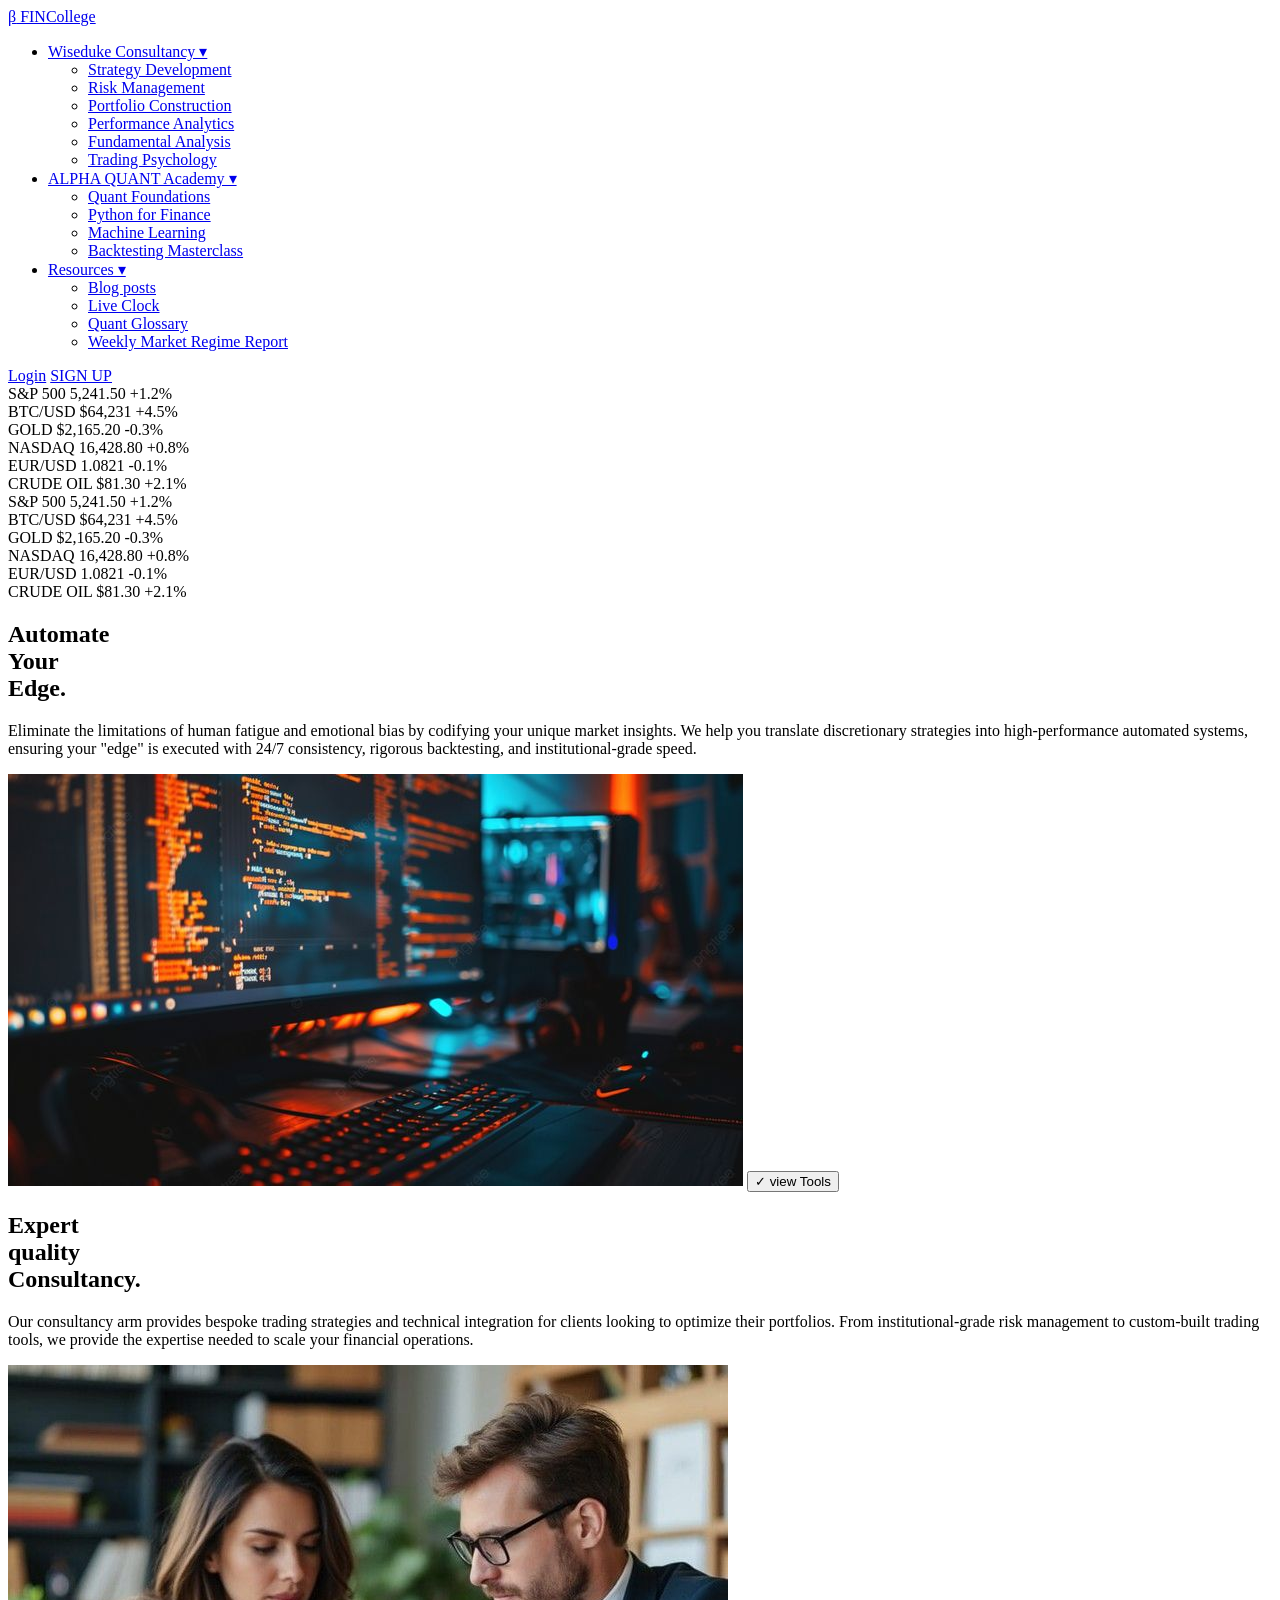
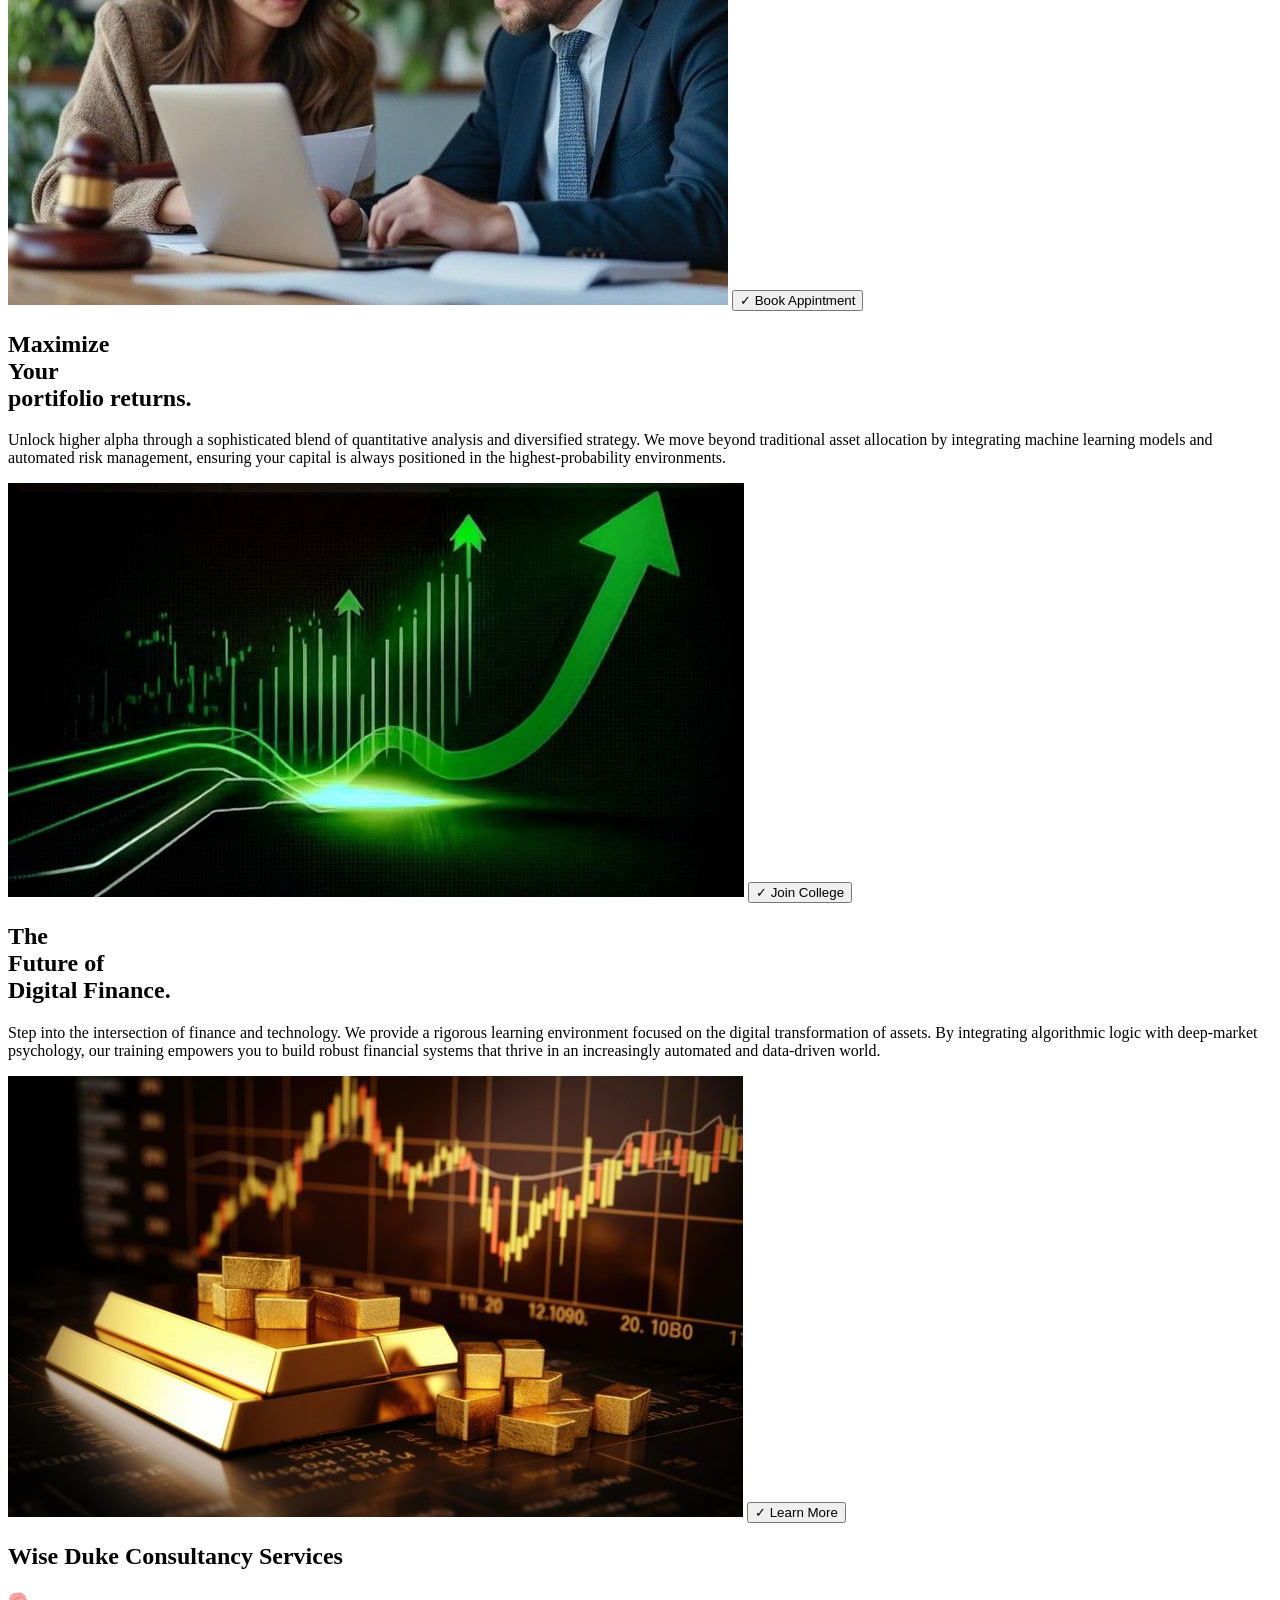
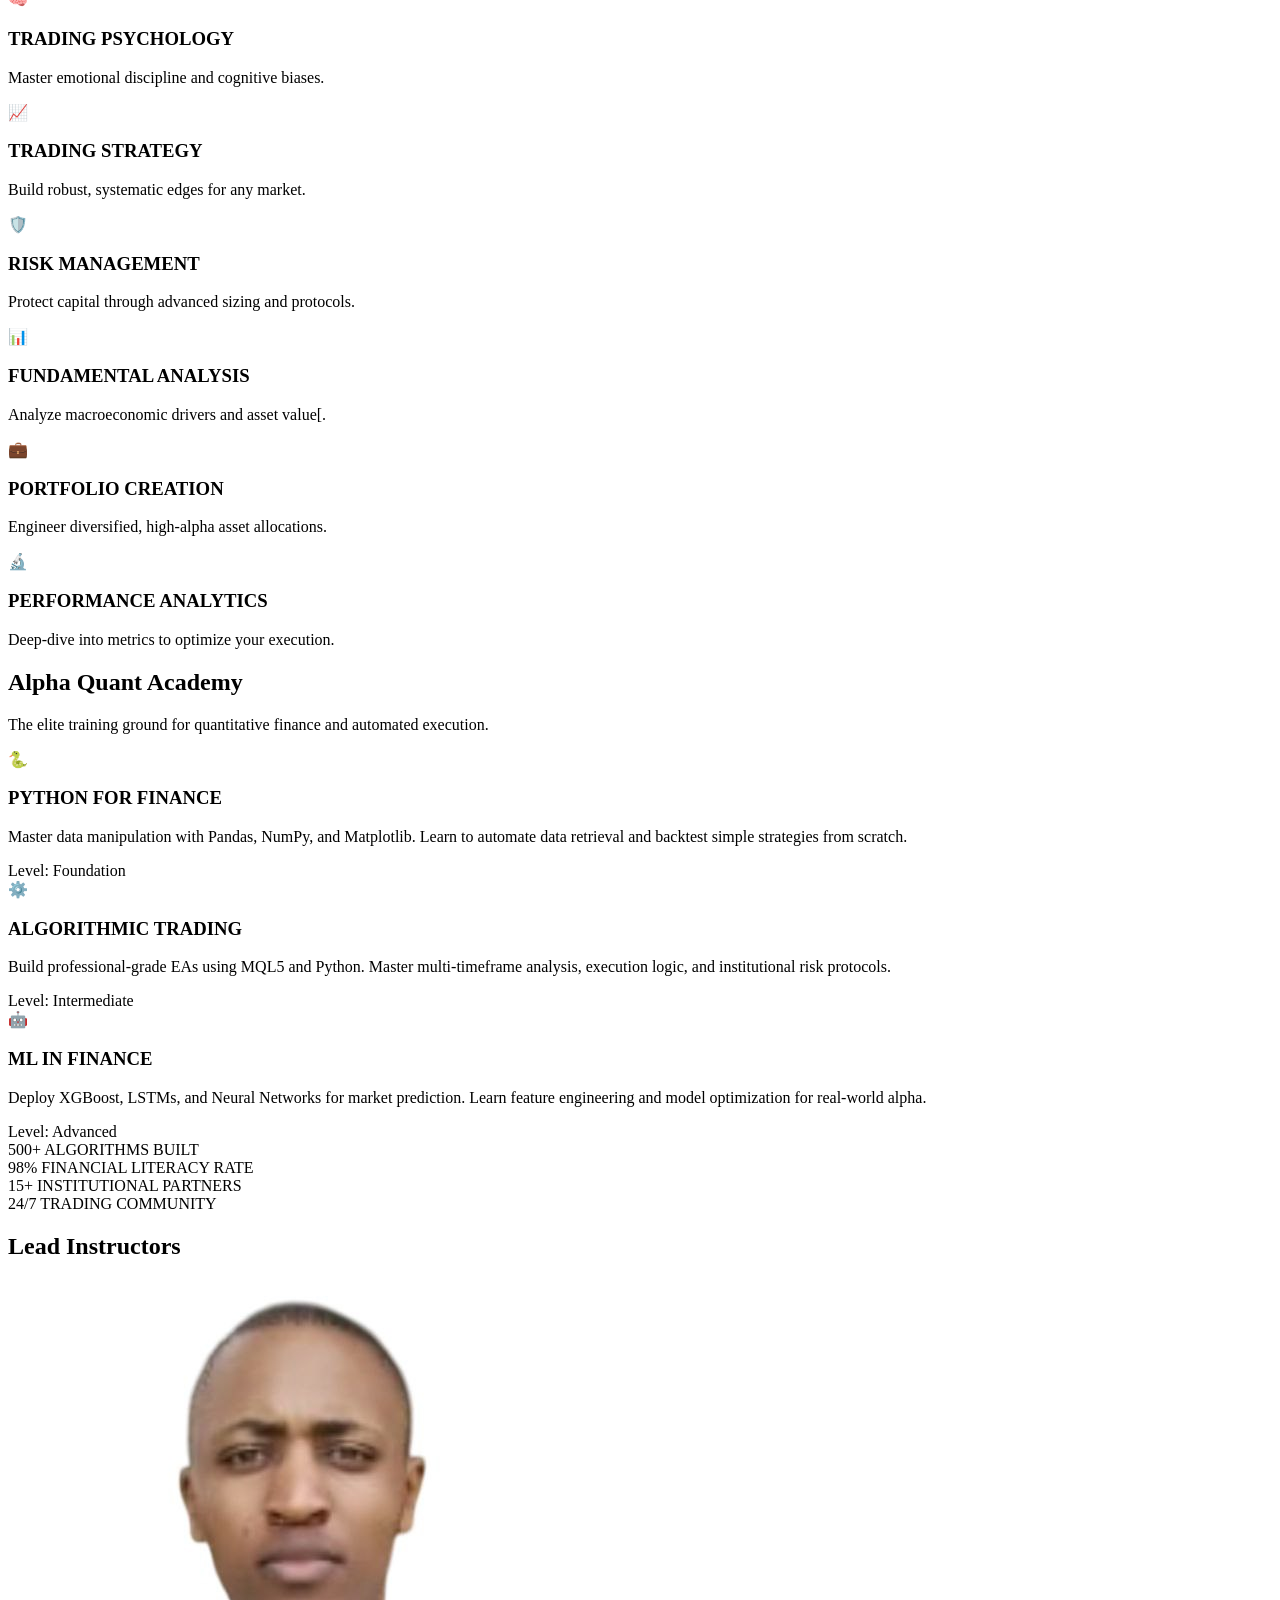
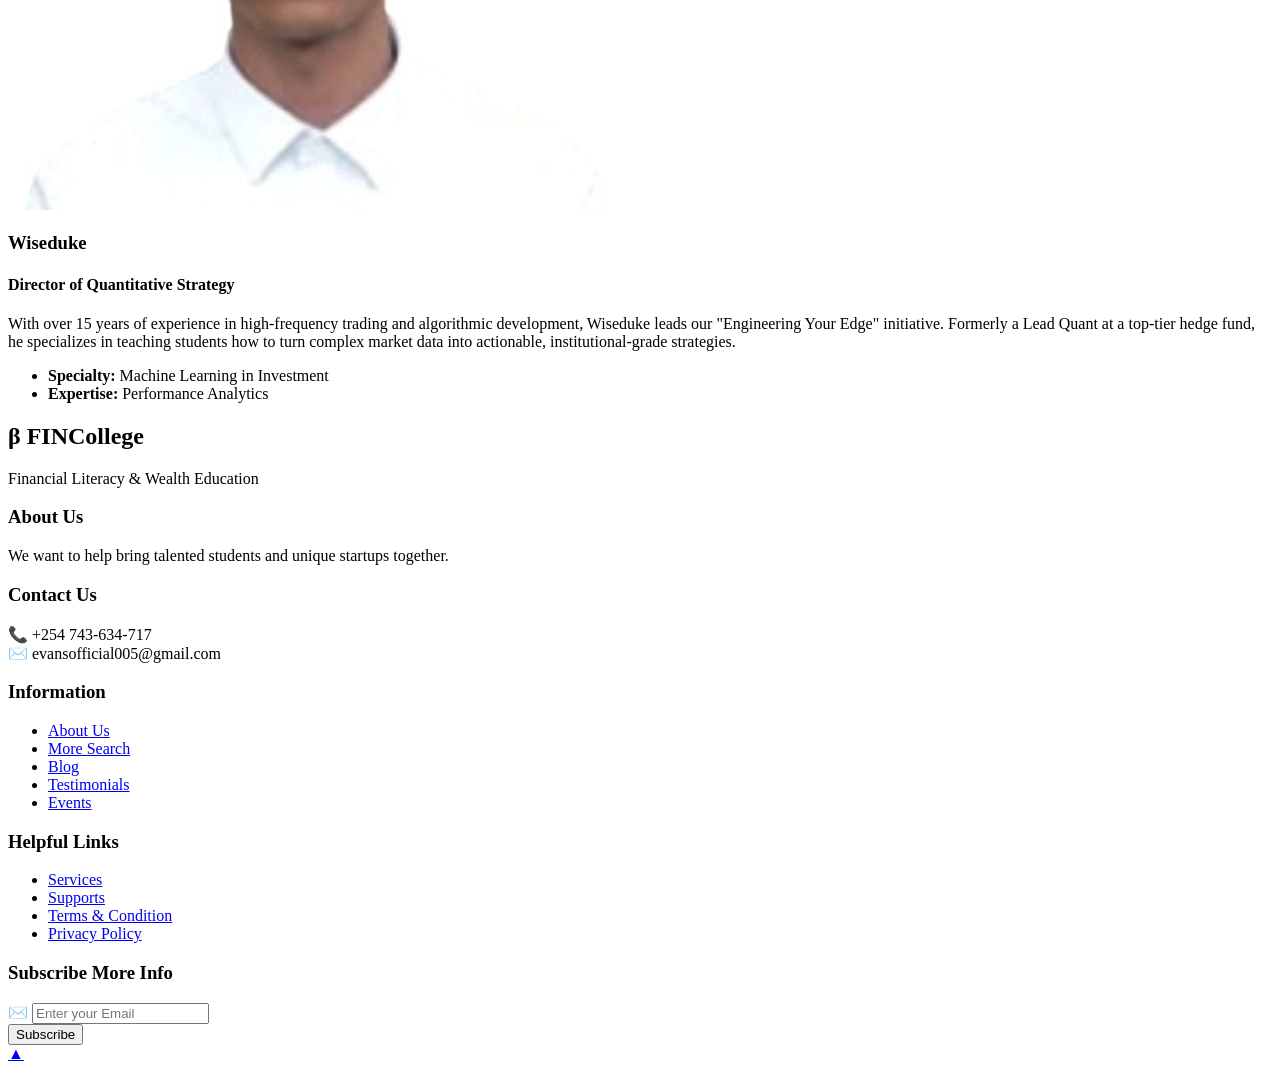
==== index.html @ 5ddf69e2 "Deploying Alpha Quant Resource Hub to GitHub Pages" ====
<!--DOCUMENT SETUP--> 
<!DOCTYPE html>
<html lang="en">
<head>
    <meta charset="UTF-8">
    <meta name="viewport" content="width=device-width, initial-scale=1.0">
    <!--tab name-->
    <title>FIN College|Financial Literacy & Wealth Education</title>
    <!--favicon-->
   <link rel="icon" href="data:image/svg+xml,<svg xmlns=%22http://www.w3.org/2000/svg%22 viewBox=%220 0 100 100%22><rect width=%22100%22 height=%22100%22 rx=%2220%22 fill=%22black%22/><text y=%22.9em%22 font-size=%2280%22 font-family=%22serif%22 fill=%22%23FF6B00%22 x=%2250%%22 text-anchor=%22middle%22>α</text></svg>">
    <link rel="stylesheet" href="homepage.css">
    <script src="js/main.js"></script>
   

</head>  
    <!------------------------------------------------------------------------------------------------------------------->
 <!--BODY STRUCTURE-->
<body>
<!--HEADER-->
  <header class="navbar">
    <div class="container">
        <a href="#" class="logo">
            <span class="symbol">&beta;</span> FIN<span class="highlight">College</span>
        </a>

        <nav>
           <div class="menu-toggle" id="mobile-menu">
    <span class="bar"></span>
    <span class="bar"></span>
    <span class="bar"></span>
</div>
            <ul class="nav-links">
                <li class="dropdown">
                    <a href="#">Wiseduke Consultancy ▾</a>
                    <ul class="submenu">
                        <li><a href="consult.html#strategy">Strategy Development</a></li>
                        <li><a href="consult.html#risk">Risk Management</a></li>
                        <li><a href="consult.html#portfolio">Portfolio Construction</a></li>
                        <li><a href="consult.html#analytics">Performance Analytics</a></li>
                        <li><a href="consult.html#fundamental">Fundamental Analysis</a></li>
                        <li><a href="consult.html#psychology">Trading Psychology</a></li>
                    </ul>
                </li>
                <li class="dropdown">
                    <a href="#">ALPHA QUANT Academy ▾</a>
                    <ul class="submenu">
                        <li><a href="enroll.html">Quant Foundations</a></li>
                        <li><a href="enroll.html">Python for Finance</a></li>
                        <li><a href="enroll.html">Machine Learning</a></li>
                        <li><a href="enroll.html">Backtesting Masterclass</a></li>
                    </ul>
                </li>
              <li class="dropdown">
                    <a href="#">Resources ▾</a>
                    <ul class="submenu">
                        <li><a href="resources.html">Blog posts</a></li>
                        <li><a href="resources.html#market-clocks">Live Clock</a></li>
                        <li><a href="resources.html#glossary">Quant Glossary</a></li>
                        <li><a href="resources.html#market-regime">Weekly Market Regime Report</a></li>
                    </ul>
                </li>
            </ul>
        </nav>

        <div class="nav-cta">
            
            <a href="signup.html" class="btn-primary">Login</a>
            <a href="signup.html" class="btn-primary">SIGN UP</a>
        </div>
    </div>
</header>

    <!--------------------------------------------------------------------------------lets get to the body now-------------------------->
   <body>
    <!--market data slider-->
<section class="market-overview">
    <div class="slider-title">
       
    </div>
    
    <div class="market-ticker-container">
        <div class="market-ticker-track">
            <div class="market-card">
                <span class="symbol">S&P 500</span>
                <span class="price">5,241.50</span>
                <span class="change up">+1.2%</span>
            </div>
            <div class="market-card">
                <span class="symbol">BTC/USD</span>
                <span class="price">$64,231</span>
                <span class="change up">+4.5%</span>
            </div>
            <div class="market-card">
                <span class="symbol">GOLD</span>
                <span class="price">$2,165.20</span>
                <span class="change down">-0.3%</span>
            </div>
            <div class="market-card">
                <span class="symbol">NASDAQ</span>
                <span class="price">16,428.80</span>
                <span class="change up">+0.8%</span>
            </div>
            <div class="market-card">
                <span class="symbol">EUR/USD</span>
                <span class="price">1.0821</span>
                <span class="change down">-0.1%</span>
            </div>
            <div class="market-card">
                <span class="symbol">CRUDE OIL</span>
                <span class="price">$81.30</span>
                <span class="change up">+2.1%</span>
            </div>

            <div class="market-card">
                <span class="symbol">S&P 500</span>
                <span class="price">5,241.50</span>
                <span class="change up">+1.2%</span>
            </div>
            <div class="market-card">
                <span class="symbol">BTC/USD</span>
                <span class="price">$64,231</span>
                <span class="change up">+4.5%</span>
            </div>
            <div class="market-card">
                <span class="symbol">GOLD</span>
                <span class="price">$2,165.20</span>
                <span class="change down">-0.3%</span>
            </div>
            <div class="market-card">
                <span class="symbol">NASDAQ</span>
                <span class="price">16,428.80</span>
                <span class="change up">+0.8%</span>
            </div>
            <div class="market-card">
                <span class="symbol">EUR/USD</span>
                <span class="price">1.0821</span>
                <span class="change down">-0.1%</span>
            </div>
            <div class="market-card">
                <span class="symbol">CRUDE OIL</span>
                <span class="price">$81.30</span>
                <span class="change up">+2.1%</span>
            </div>
        </div>
    </div>
</section>
<!---------------------------------background slideshow--------------------------------->
<section class="hero-slider-section">
        <div class="carousel-view">
            <div class="slide-track">
                
                <div class="carousel-slide page-1">
                    <div class="content-overlay">
                        <div class="content-left">
                            <h1 class="slide-title">Automate<br>Your<br>Edge.</h1>
                            <p class="slide-description">Eliminate the limitations of human fatigue and emotional bias by codifying your unique market insights. 
                                We help you translate discretionary strategies into high-performance automated systems, 
                                ensuring your "edge" is executed with 24/7 consistency, rigorous backtesting, and institutional-grade speed.</p>
                        </div>
                        <div class="content-right">
                            <div class="orange-card-frame">
                                <img src="background.jpg" alt="Analysis">
                                <button class="discover-btn">✓ view Tools</button>
                            </div>
                        </div>
                    </div>
                </div>

                <div class="carousel-slide page-2">
                    <div class="content-overlay">
                        <div class="content-left">
                            <h1 class="slide-title">Expert <br>quality <br>Consultancy.</h1>
                            <p class="slide-description">Our consultancy arm provides bespoke trading strategies and technical integration
                                 for clients looking to optimize their portfolios. From institutional-grade risk management to custom-built trading tools,
                                 we provide the expertise needed to scale your financial operations.</p>
                        </div>
                        <div class="content-right">
                            <div class="orange-card-frame">
                                <img src="consu.jpg" alt="Data">
                                <button class="discover-btn">✓ Book Appintment</button>
                            </div>
                        </div>
                    </div>
                </div>

                <div class="carousel-slide page-3">
                    <div class="content-overlay">
                        <div class="content-left">
                            <h1 class="slide-title">Maximize <br>Your<br>portifolio returns.</h1>
                            <p class="slide-description">Unlock higher alpha through a sophisticated blend of quantitative analysis and diversified strategy.
                                 We move beyond traditional asset allocation by integrating machine learning models and automated risk management, 
                                ensuring your capital is always positioned in the highest-probability environments.</p>
                        </div>
                        <div class="content-right">
                            <div class="orange-card-frame">
                                <img src="return.jpg" alt="Future">
                                <button class="discover-btn">✓ Join College</button>
                            </div>
                        </div>
                    </div>
                </div>

                <div class="carousel-slide page-4">
                    <div class="content-overlay">
                        <div class="content-left">
                            <h1 class="slide-title">The<br>Future of <br>Digital Finance.</h1>
                            <p class="slide-description">Step into the intersection of finance and technology. We provide a rigorous learning environment focused on the digital transformation of assets. By integrating algorithmic logic with deep-market psychology, 
                                our training empowers you to build robust financial systems that thrive in an increasingly automated and data-driven world.</p>
                        </div>
                        <div class="content-right">
                            <div class="orange-card-frame">
                                <img src="background3.jpg" alt="Growth">
                                <button class="discover-btn">✓ Learn More</button>
                            </div>
                        </div>
                    </div>
                </div>

            </div>
        </div>
    </section>





    
   <section class="services-section">
  <div class="services-container">
    <h2 class="section-header">Wise Duke Consultancy Services</h2>
    <div class="services-grid">
      
      <!-- Trading Psychology -->
      <div class="service-card">
        <div class="icon">🧠</div>
        <h3>TRADING PSYCHOLOGY</h3>
        <p>Master emotional discipline and cognitive biases.</p>
      </div>

      <!-- Trading Strategy -->
      <div class="service-card">
        <div class="icon">📈</div>
        <h3>TRADING STRATEGY</h3>
        <p>Build robust, systematic edges for any market.</p>
      </div>

      <!-- Risk Management -->
      <div class="service-card">
        <div class="icon">🛡️</div>
        <h3>RISK MANAGEMENT</h3>
        <p>Protect capital through advanced sizing and protocols.</p>
      </div>

      <!-- Fundamental Analysis -->
      <div class="service-card">
        <div class="icon">📊</div>
        <h3>FUNDAMENTAL ANALYSIS</h3>
        <p>Analyze macroeconomic drivers and asset value[.</p>
      </div>

      <!-- Portfolio Creation -->
      <div class="service-card">
        <div class="icon">💼</div>
        <h3>PORTFOLIO CREATION</h3>
        <p>Engineer diversified, high-alpha asset allocations.</p>
      </div>

      <!-- Performance Analytics -->
      <div class="service-card">
        <div class="icon">🔬</div>
        <h3>PERFORMANCE ANALYTICS</h3>
        <p>Deep-dive into metrics to optimize your execution.</p>
      </div>

    </div>
  </div>
</section>







<section class="academy-section">
  <div class="academy-container">
    <h2 class="academy-main-title">Alpha Quant Academy</h2>
    <p class="academy-intro">The elite training ground for quantitative finance and automated execution.</p>
    
    <div class="academy-grid">
      
      <div class="academy-card">
        <div class="academy-icon">🐍</div>
        <h3>PYTHON FOR FINANCE</h3>
        <p>Master data manipulation with Pandas, NumPy, and Matplotlib. Learn to automate data retrieval and backtest simple strategies from scratch.</p>
        <span class="level-tag">Level: Foundation</span>
      </div>

      <div class="academy-card">
        <div class="academy-icon">⚙️</div>
        <h3>ALGORITHMIC TRADING</h3>
        <p>Build professional-grade EAs using MQL5 and Python. Master multi-timeframe analysis, execution logic, and institutional risk protocols.</p>
        <span class="level-tag">Level: Intermediate</span>
      </div>

      <div class="academy-card">
        <div class="academy-icon">🤖</div>
        <h3>ML IN FINANCE</h3>
        <p>Deploy XGBoost, LSTMs, and Neural Networks for market prediction. Learn feature engineering and model optimization for real-world alpha.</p>
        <span class="level-tag">Level: Advanced</span>
      </div>

    </div>
  </div>
</section>








<section class="trust-bar">
    <div class="stat-item">
        <span class="stat-number">500+</span>
        <span class="stat-label">ALGORITHMS BUILT</span>
    </div>
    <div class="stat-item">
        <span class="stat-number">98%</span>
        <span class="stat-label">FINANCIAL LITERACY RATE</span>
    </div>
    <div class="stat-item">
        <span class="stat-number">15+</span>
        <span class="stat-label">INSTITUTIONAL PARTNERS</span>
    </div>
    <div class="stat-item">
        <span class="stat-number">24/7</span>
        <span class="stat-label">TRADING COMMUNITY</span>
    </div>
</section>

<section class="expert-profiles">
    <h2 class="section-title">Lead Instructors</h2>
    
    <div class="profile-card">
        <div class="profile-image">
            <img src="wisedukepassport.jpg" alt="Lead Instructor">
        </div>
        <div class="profile-info">
            <h3 class="instructor-name">Wiseduke</h3>
            <h4 class="instructor-role">Director of Quantitative Strategy</h4>
            <p class="instructor-bio">
                With over 15 years of experience in high-frequency trading and 
                algorithmic development, Wiseduke leads our "Engineering Your Edge" 
                initiative. Formerly a Lead Quant at a top-tier hedge fund, 
                he specializes in teaching students how to turn complex market 
                data into actionable, institutional-grade strategies.
            </p>
            <ul class="instructor-stats">
                <li><strong>Specialty:</strong> Machine Learning in Investment</li>
                <li><strong>Expertise:</strong> Performance Analytics</li>
            </ul>
        </div>
    </div>
</section>

</body>
  
    
    <!------------------------------footer starts here---------------------->
<footer class="site-footer">
    <div class="footer-container">
        <!-- Column 1: Brand & Contact -->
        <div class="footer-col">
            <h2   class="symbol">&beta;</span> FIN<span class="highlight">College</span>
        </a></h2>
            <p class="tagline">Financial Literacy & Wealth Education</p>
            
            
            
            <h3 class="col-title">About Us</h3>
            <p class="about-text">We want to help bring talented students and unique startups together.</p>
            
            <h3 class="col-title">Contact Us</h3>
            <div class="contact-item">
                <span class="icon">📞</span>
                <span>+254 743-634-717</span>
            </div>
            <div class="contact-item">
                <span class="icon">✉️</span>
                <span>evansofficial005@gmail.com</span>
            </div>
        </div>

        <!-- Column 2: Information -->
        <div class="footer-col">
            <h3 class="col-title">Information</h3>
            <ul class="footer-links">
                <li><a href="#">About Us</a></li>
                <li><a href="#">More Search</a></li>
                <li><a href="#">Blog</a></li>
                <li><a href="#">Testimonials</a></li>
                <li><a href="#">Events</a></li>
            </ul>
        </div>

        <!-- Column 3: Helpful Links -->
        <div class="footer-col">
            <h3 class="col-title">Helpful Links</h3>
            <ul class="footer-links">
                <li><a href="#">Services</a></li>
                <li><a href="#">Supports</a></li>
                <li><a href="#">Terms & Condition</a></li>
                <li><a href="#">Privacy Policy</a></li>
            </ul>
        </div>

        <!-- Column 4: Subscription -->
        <div class="footer-col">
            <h3 class="sub-title">Subscribe More Info</h3>
            <div class="subscribe-form">
                <div class="input-group">
                    <span class="mail-icon">✉️</span>
                    <input type="email" placeholder="Enter your Email">
                </div>
                <button class="sub-btn">Subscribe</button>
            </div>
        </div>
    </div>
    
    <!-- Back to top arrow -->
    <a href="#" class="back-to-top">▲</a>
</footer> 

</body>
</html>
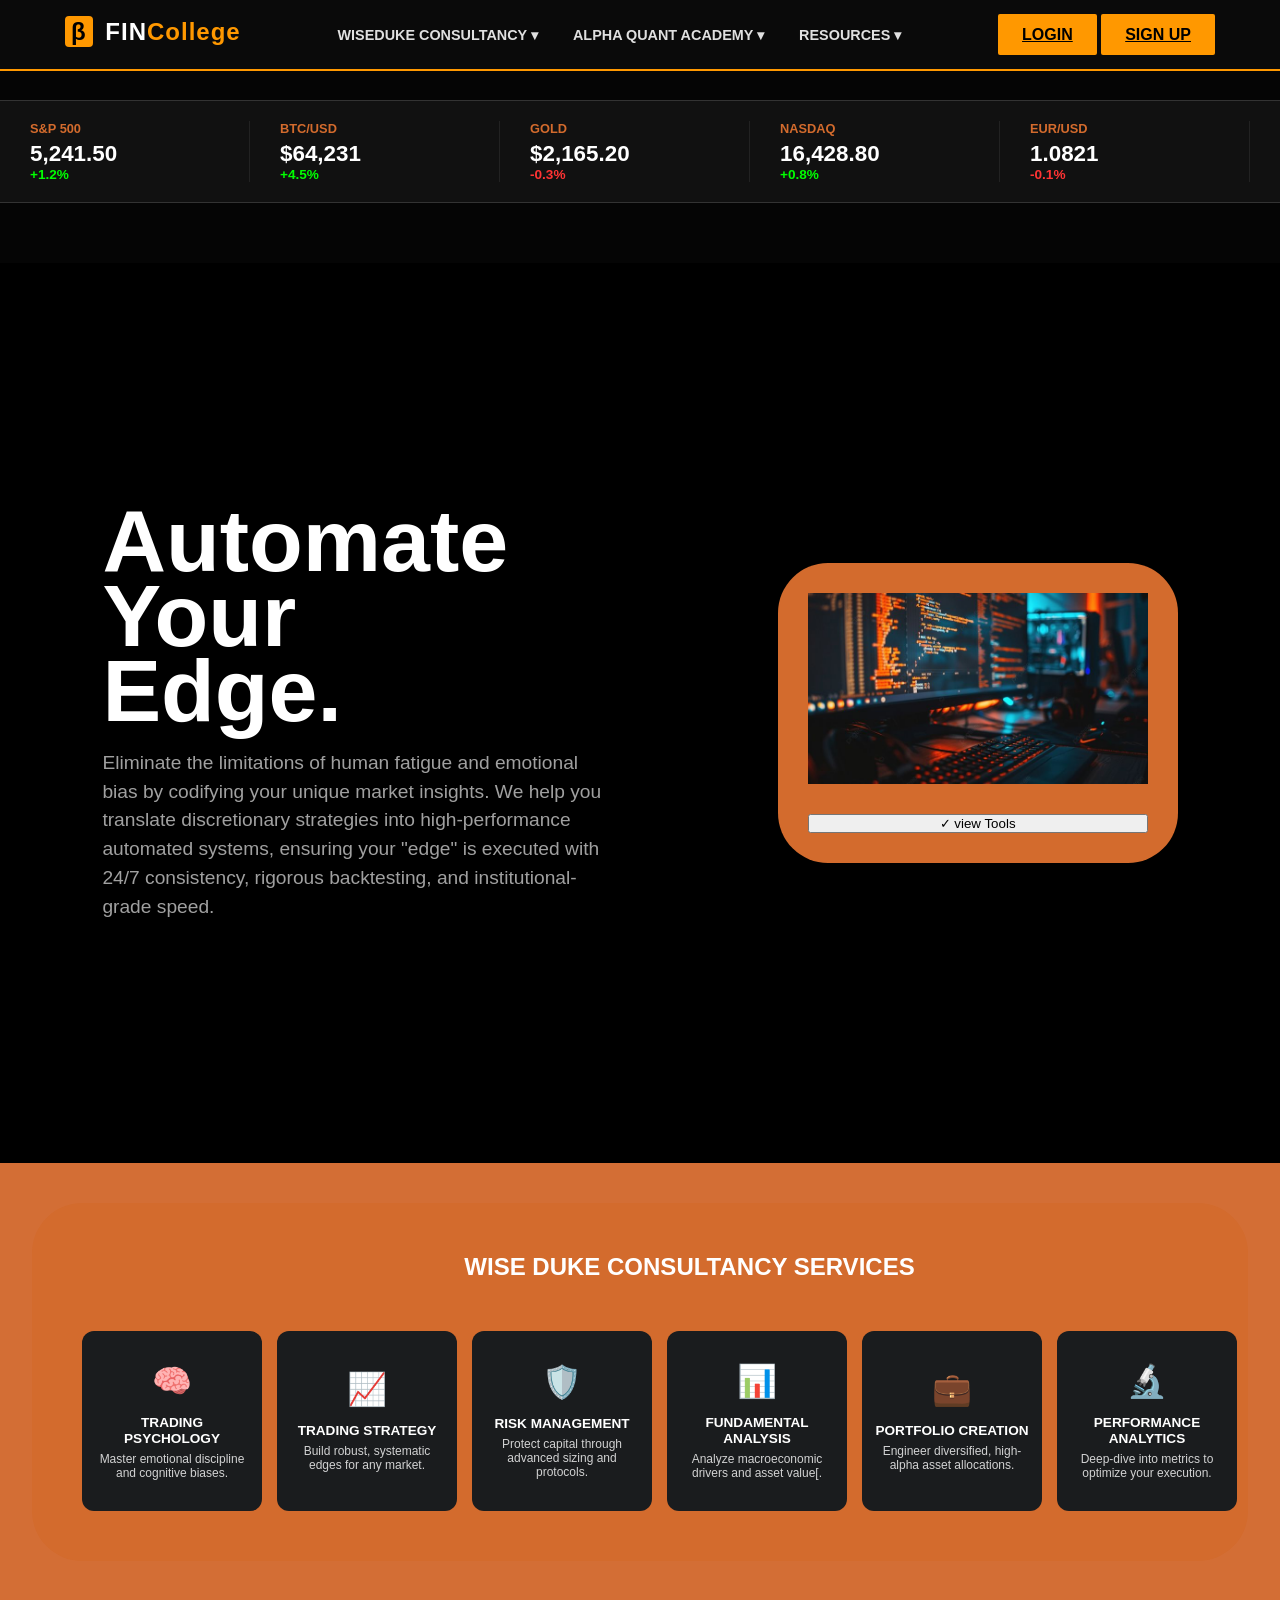
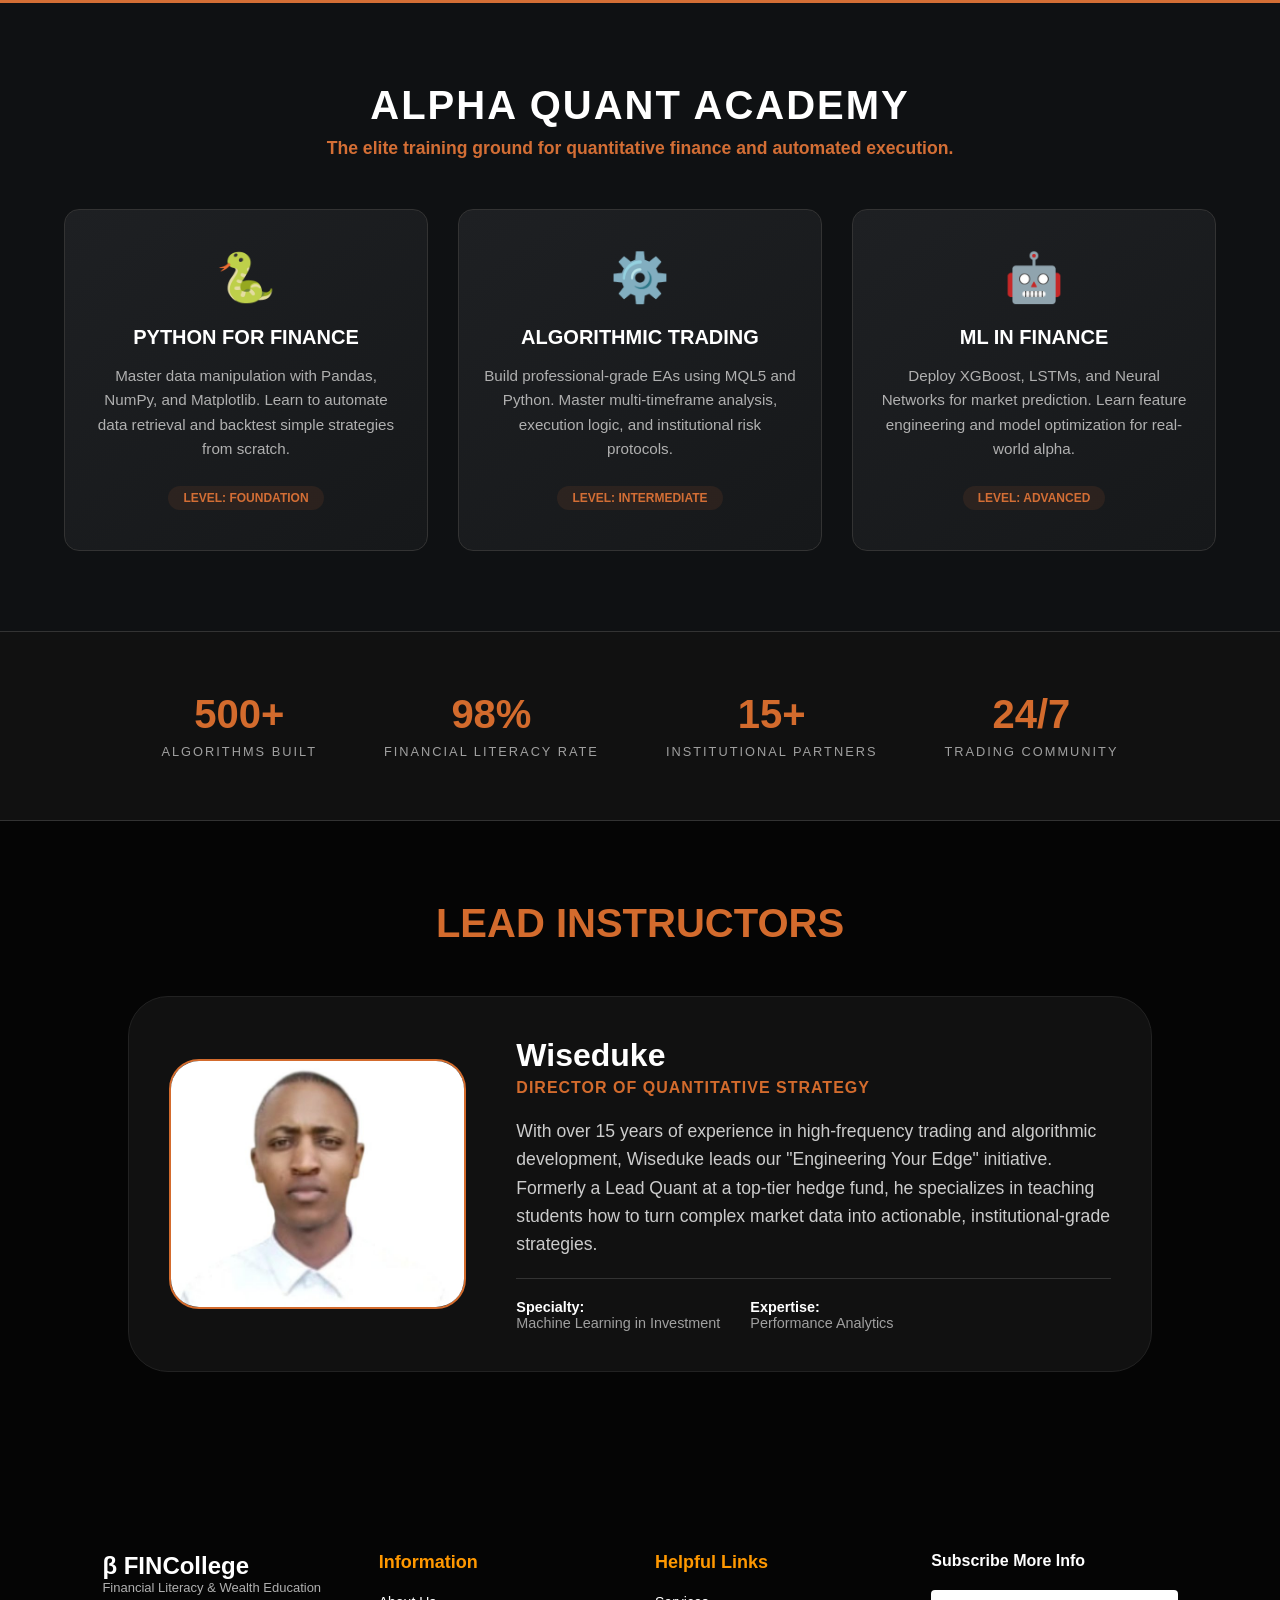
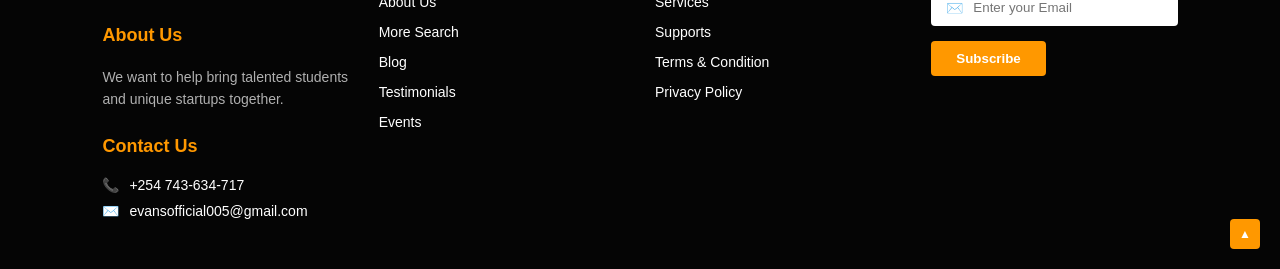
==== commit 5668a65d: "Update style" ====
--- a/index.html
+++ b/index.html
@@ -8,7 +8,7 @@
     <title>FIN College|Financial Literacy & Wealth Education</title>
     <!--favicon-->
    <link rel="icon" href="data:image/svg+xml,<svg xmlns=%22http://www.w3.org/2000/svg%22 viewBox=%220 0 100 100%22><rect width=%22100%22 height=%22100%22 rx=%2220%22 fill=%22black%22/><text y=%22.9em%22 font-size=%2280%22 font-family=%22serif%22 fill=%22%23FF6B00%22 x=%2250%%22 text-anchor=%22middle%22>α</text></svg>">
-    <link rel="stylesheet" href="homepage.css">
+    <link rel="stylesheet" href="style.css">
     <script src="js/main.js"></script>
    
 
@@ -33,30 +33,30 @@
                 <li class="dropdown">
                     <a href="#">Wiseduke Consultancy ▾</a>
                     <ul class="submenu">
-                        <li><a href="consult.html#strategy">Strategy Development</a></li>
-                        <li><a href="consult.html#risk">Risk Management</a></li>
-                        <li><a href="consult.html#portfolio">Portfolio Construction</a></li>
-                        <li><a href="consult.html#analytics">Performance Analytics</a></li>
-                        <li><a href="consult.html#fundamental">Fundamental Analysis</a></li>
-                        <li><a href="consult.html#psychology">Trading Psychology</a></li>
+                        <li><a href="consult-index.html">Strategy Development</a></li>
+                        <li><a href="consult-index.html#risk">Risk Management</a></li>
+                        <li><a href="consult-index.html#portfolio">Portfolio Construction</a></li>
+                        <li><a href="consult-index.html#analytics">Performance Analytics</a></li>
+                        <li><a href="consult-index.html#fundamental">Fundamental Analysis</a></li>
+                        <li><a href="consult-index.html#psychology">Trading Psychology</a></li>
                     </ul>
                 </li>
                 <li class="dropdown">
                     <a href="#">ALPHA QUANT Academy ▾</a>
                     <ul class="submenu">
-                        <li><a href="enroll.html">Quant Foundations</a></li>
-                        <li><a href="enroll.html">Python for Finance</a></li>
-                        <li><a href="enroll.html">Machine Learning</a></li>
-                        <li><a href="enroll.html">Backtesting Masterclass</a></li>
+                        <li><a href="enroll-index.html">Quant Foundations</a></li>
+                        <li><a href="enroll-index.html">Python for Finance</a></li>
+                        <li><a href="enroll-index.html">Machine Learning</a></li>
+                        <li><a href="enroll-index.html">Backtesting Masterclass</a></li>
                     </ul>
                 </li>
               <li class="dropdown">
                     <a href="#">Resources ▾</a>
                     <ul class="submenu">
-                        <li><a href="resources.html">Blog posts</a></li>
-                        <li><a href="resources.html#market-clocks">Live Clock</a></li>
-                        <li><a href="resources.html#glossary">Quant Glossary</a></li>
-                        <li><a href="resources.html#market-regime">Weekly Market Regime Report</a></li>
+                        <li><a href="resources-index.html">Blog posts</a></li>
+                        <li><a href="resources-index.html#market-clocks">Live Clock</a></li>
+                        <li><a href="resources-index.html#glossary">Quant Glossary</a></li>
+                        <li><a href="resources-index.html#market-regime">Weekly Market Regime Report</a></li>
                     </ul>
                 </li>
             </ul>
@@ -64,8 +64,8 @@
 
         <div class="nav-cta">
             
-            <a href="signup.html" class="btn-primary">Login</a>
-            <a href="signup.html" class="btn-primary">SIGN UP</a>
+            <a href="signup-index.html" class="btn-primary">Login</a>
+            <a href="signup-index.html" class="btn-primary">SIGN UP</a>
         </div>
     </div>
 </header>
--- a/style.css
+++ b/style.css
@@ -0,0 +1,897 @@
+* {
+    margin: 0;
+    padding: 0;
+    box-sizing: border-box; /* The most important line for layout */
+}
+/*--------------------------------------------------------------------*/
+    
+    /* Color Variable Definitions */
+:root {
+    --primary-orange: #FF6B00;
+    --deep-black: #000000;
+    --pure-white: #FFFFFF;
+    --off-white: #E0E0E0;
+    --dark-gray: #1A1A1A;
+}
+
+* {
+    margin: 0;
+    padding: 0;
+    box-sizing: border-box;
+    font-family: 'Inter', sans-serif;
+}
+
+body {
+    background-color: var(--deep-black);
+}
+
+/* Navbar Style */
+.navbar {
+    position: fixed;
+    top: 0;
+    width: 100%;
+    z-index: 1000;
+    background: rgba(12, 12, 12, 0.9);
+    backdrop-filter: blur(12px);
+    border-bottom: 2px solid var(--primary-orange);
+    padding: 18px 0;
+}
+
+.container {
+    max-width: 1200px;
+    margin: 0 auto;
+    display: flex;
+    justify-content: space-between;
+    align-items: center;
+    padding: 0 25px;
+
+}
+
+/* Logo */
+.logo {
+    text-decoration: none;
+    color: var(--pure-white);
+    font-weight: 800;
+    font-size: 1.5rem;
+    letter-spacing: 1px;
+}
+
+.logo .symbol {
+    background: var(--primary-orange);
+    color: var(--deep-black);
+    padding: 2px 6px;
+    border-radius: 4px;
+    margin-right: 5px;
+}
+
+.logo .highlight {
+    color: var(--primary-orange);
+}
+
+/* Navigation Links */
+.nav-links {
+    list-style: none;
+    display: flex;
+    gap: 35px;
+}
+
+.nav-links a {
+    text-decoration: none;
+    color: var(--off-white);
+    font-size: 0.9rem;
+    font-weight: 600;
+    text-transform: uppercase;
+    transition: 0.3s ease;
+}
+
+.nav-links a:hover {
+    color: var(--primary-orange);
+}
+
+/* Dropdown Menu */
+.dropdown {
+    position: relative;
+}
+
+.submenu {
+    position: absolute;
+    top: 130%;
+    left: 0;
+    background: var(--dark-gray);
+    min-width: 240px;
+    padding: 10px 0;
+    border-top: 3px solid var(--primary-orange);
+    box-shadow: 0 15px 40px rgba(0,0,0,0.8);
+    opacity: 0;
+    visibility: hidden;
+    transform: translateY(15px);
+    transition: all 0.3s cubic-bezier(0.4, 0, 0.2, 1);
+}
+
+.dropdown:hover .submenu {
+    opacity: 1;
+    visibility: visible;
+    transform: translateY(0);
+}
+
+.submenu li a {
+    padding: 12px 20px;
+    text-transform: none;
+    display: block;
+    color: var(--pure-white);
+}
+
+.submenu li a:hover {
+    background: var(--primary-orange);
+    color: var(--deep-black);
+}
+
+/* CTA Button */
+.btn-primary {
+    background: var(--primary-orange);
+    color: var(--deep-black) !important;
+    padding: 12px 24px;
+    border-radius: 2px; /* Sharper edges for a 'Quant' feel */
+    font-weight: 700 !important;
+    text-transform: uppercase;
+    transition: 0.3s;
+}
+
+.btn-primary:hover {
+    background: var(--pure-white);
+    box-shadow: 0 0 20px rgba(255, 107, 0, 0.4);
+}
+.footer{
+    background-color: var(--deep-black);
+}
+/*------------------------------------------------------------------------------body -----------------------------*/
+/* --- ----Slideshow Engine --- */
+/* --- Ticker Styling --- */
+.market-overview {
+    background-color: #050505;
+    padding: 60px 0;
+    overflow: hidden;
+}
+
+.slider-title {
+    text-align: center;
+    margin-bottom: 40px;
+    padding: 0 10%;
+}
+
+.slider-title h2 {
+    color: white;
+    font-size: 2.5rem;
+    font-weight: 800;
+    text-transform: uppercase;
+}
+
+.slider-title p {
+    color: #a0a0a0;
+}
+
+/* The Ticker Engine */
+.market-ticker-container {
+    width: 100%;
+    overflow: hidden;
+    position: relative;
+    background: #111;
+    padding: 20px 0;
+    border-top: 1px solid #333;
+    border-bottom: 1px solid #333;
+}
+
+.market-ticker-track {
+    display: flex;
+    width: calc(250px * 12); /* Based on card width * total cards */
+    animation: scrollMarket 40s linear infinite;
+}
+
+.market-card {
+    width: 250px;
+    padding: 0 30px;
+    display: flex;
+    flex-direction: column;
+    justify-content: center;
+    border-right: 1px solid #222;
+}
+
+.market-card .symbol {
+    color: #d36b2d; /* Signature Orange */
+    font-weight: 800;
+    font-size: 0.8rem;
+    margin-bottom: 5px;
+}
+
+.market-card .price {
+    color: white;
+    font-size: 1.4rem;
+    font-weight: 900;
+}
+
+.market-card .change {
+    font-size: 0.85rem;
+    font-weight: bold;
+}
+
+.change.up { color: #00ff00; }
+.change.down { color: #ff3333; }
+/* -------------------------------------------- End of Ticker Styles --- */
+
+/* Animation Keyframes */
+@keyframes scrollMarket {
+    0% { transform: translateX(0); }
+    100% { transform: translateX(calc(-250px * 6)); } /* Move by half the track length */
+}
+
+/* Pause on Hover so users can read specific data */
+.market-ticker-container:hover .market-ticker-track {
+    animation-play-state: paused;
+}
+
+/* --- Mobile Responsiveness --- */
+@media (max-width: 900px) {
+    .pestle-grid { grid-template-columns: repeat(3, 1fr); }
+}
+@media (max-width: 600px) {
+    .pestle-grid { grid-template-columns: repeat(2, 1fr); }
+}
+.background-slideshow {
+    position: fixed;
+    width: 100%;
+    height: 100vh;
+    top: 0;
+    left: 0;
+    z-index: -1; /* Keeps it behind your text */
+}
+
+.slide {
+    position: absolute;
+    width: 100%;
+    height: 100%;
+    background-size: cover;
+    background-position: center;
+    opacity: 0;
+    animation: slideAnimation 18s infinite; /* 3 slides x 6 seconds each */
+    filter: brightness(0.4) blur(2px); /* Matches your dark, blurred theme */
+}
+
+/* Background Images */
+.slide-1 { background-image: url('background.jpg'); animation-delay: 0s; }
+.slide-2 { background-image: url('background2.jpg'); animation-delay: 6s; }
+.slide-3 { background-image: url('background3.jpg'); animation-delay: 12s; }
+
+@keyframes slideAnimation {
+    0% { opacity: 0; }
+    10% { opacity: 1; }  /* Fade in */
+    33% { opacity: 1; }  /* Stay visible */
+    43% { opacity: 0; }  /* Fade out */
+    100% { opacity: 0; }
+}
+
+
+
+
+
+
+
+
+
+
+/* --- Global Container Adjustment --- */
+body {
+    background-color: #000;
+    color: white;
+    overflow-x: hidden;
+}
+
+/* --- 1. HERO WRAPPER (The Container) --- */
+.hero-slider-section {
+    position: relative;
+    width: 100%;
+    min-height: 100vh;
+    overflow: hidden;
+    display: block; /* Ensures it pushes next sections down */
+    background: #000;
+}
+
+/* --- 2. THE VIEWPORT (The Mask) --- */
+.carousel-view {
+    width: 100%;
+    height: 100%;
+    overflow: hidden;
+    position: relative;
+}
+
+/* --- 3. THE ANIMATED TRACK --- */
+.slide-track {
+    display: flex;
+    width: 400%; /* 4 slides = 400% */
+    height: 100%;
+    position: relative;
+    left: 0;
+    /* This animation handles the 4-page scroll */
+    animation: slideTrackLTR 24s cubic-bezier(0.7, 0, 0.3, 1) infinite;
+}
+
+/* --- 4. THE INDIVIDUAL SLIDE --- */
+.carousel-slide {
+    width: 25%; /* Exactly 1/4 of the 400% track */
+    min-height: 100vh;
+    display: flex;
+    align-items: center;
+    justify-content: flex-start; /* Align content to left edge */
+    padding: 60px 2%; /* 2% padding for left-edge focus */
+    background-size: cover;
+    background-position: center;
+    position: relative;
+}
+
+/* --- 5. CONTENT ALIGNMENT --- */
+.content-overlay {
+    position: relative;
+    z-index: 5;
+    display: flex;
+    width: 100%;
+    align-items: center;
+    justify-content: space-between;
+    text-align: left;
+}
+
+.slide-title {
+    font-size: 5.5rem;
+    font-weight: 900;
+    line-height: 0.85;
+    margin-left: 0;
+    padding-left: 0;
+}
+.slide-description {
+    margin-top: 20px;
+    font-size: 1.2rem;
+    color: #a0a0a0;
+    max-width: 500px;
+    line-height: 1.5;
+}
+
+.orange-card-frame{
+    background: #d36b2d;
+    max-width: 400px;
+    max-height: 400px;
+    padding: 30px;
+    border-radius: 50px;
+    display: flex;
+    flex-direction: column;
+    gap: 30px;
+}
+.image1{
+    border-radius: 30px;
+}
+.content-right{
+    display: flex;
+    flex-direction: column;
+    gap: 30px;
+}
+
+/* --- 6. ANIMATION KEYFRAMES --- */
+@keyframes slideTrackLTR {
+    0%, 20% { transform: translateX(0); }
+    25%, 45% { transform: translateX(-25%); }
+    50%, 70% { transform: translateX(-50%); }
+    75%, 95% { transform: translateX(-75%); }
+    100% { transform: translateX(0); }
+}
+
+
+
+
+.services-container{
+    display: grid;
+    grid-template-columns: repeat(4, 1fr);
+    background-color: orange;
+    padding: 40px;
+    gap: 20px;
+    border-radius: 12px;
+    display: grid;
+}
+.section-header{
+    color: var(--off-white);
+    grid-column: 1 / -1; /* Spans the entire grid width */
+    margin-bottom:10px;
+    font-family: sans-serif;
+    font-size: 24px;
+}
+.service-card{
+    background-color: #1a1c20;
+    aspect-ratio: 1 / 1;
+    border-radius: 20px;
+    display: flex;
+    align-items: flex-end;
+   border-radius:8px;
+    
+    padding: 20px;
+}
+
+
+
+
+/* --- Services & Expert Sections (Left Aligned) --- */
+.services-section, .expert-profiles {
+    padding: 100px 5% 100px 2%; /* Matches the Hero padding */
+    text-align: left; /* Ensures headers align left */
+}
+
+.services-container {
+    background: #d36b2d;
+    padding: 50px;
+    border-radius: 50px;
+    display: grid;
+    grid-template-columns: repeat(4, 1fr);
+    gap: 20px;
+    /* Ensures the orange block aligns with the text above */
+    margin-left: 0; 
+}
+
+
+.profile-card {
+    display: flex;
+    background: #111;
+    border-radius: 40px;
+    padding: 40px;
+    gap: 40px;
+    align-items: center;
+    border: 1px solid #222;
+    margin-left: 0;
+}
+
+/* --- Animation Reset --- */
+@keyframes slideTrackLTR {
+    0%, 20% { transform: translateX(0); }
+    25%, 45% { transform: translateX(-25%); }
+    50%, 70% { transform: translateX(-50%); }
+    75%, 95% { transform: translateX(-75%); }
+    100% { transform: translateX(0); }
+}
+
+
+
+
+
+
+
+/* Container styling */
+.services-section {
+  width: 100%;
+  background-color: #d36e35; /* Matching your orange background[cite: 1] */
+  padding: 40px 0;
+  display: flex;
+  justify-content: center;
+}
+
+.services-container {
+  width: 95%; /* Covers left to right with small margins */
+  max-width: 1400px;
+  text-align: center;
+}
+
+.section-header {
+  color: white;
+  margin-bottom: 30px;
+  font-family: sans-serif;
+  text-transform: uppercase;
+}
+
+/* The Grid: 6 columns for a wide, short look */
+.services-grid {
+  display: grid;
+  grid-template-columns: repeat(6, 1fr); /* 6 cards across[cite: 1] */
+  gap: 15px;
+}
+
+/* Individual Card Styling */
+.service-card {
+  background-color: #1a1c1e; /* Dark cards from your design[cite: 1] */
+  color: white;
+  padding: 20px 10px;
+  border-radius: 12px;
+  height: 180px; /* Forced smaller height for a slim profile */
+  display: flex;
+  flex-direction: column;
+  justify-content: center;
+  align-items: center;
+  transition: transform 0.3s ease;
+}
+
+.service-card:hover {
+  transform: translateY(-5px);
+}
+
+.service-card .icon {
+  font-size: 2rem;
+  margin-bottom: 10px;
+}
+
+.service-card h3 {
+  font-size: 0.85rem;
+  margin: 5px 0;
+  line-height: 1.2;
+}
+
+.service-card p {
+  font-size: 0.75rem;
+  opacity: 0.8;
+  margin: 0;
+  padding: 0 5px;
+}
+
+/* Responsive: Stack them on smaller screens */
+@media (max-width: 1024px) {
+  .services-grid {
+    grid-template-columns: repeat(3, 1fr); /* 3x2 on tablets */
+  }
+}
+
+@media (max-width: 600px) {
+  .services-grid {
+    grid-template-columns: 1fr; /* 1 column on mobile */
+  }
+  .service-card {
+    height: auto;
+    padding: 30px;
+  }
+}
+
+
+
+
+.academy-section {
+  width: 100%;
+  background-color: #0f1113; /* Deep black/navy for "Elite" feel */
+  padding: 80px 0;
+  display: flex;
+  justify-content: center;
+  border-top: 2px solid #d36e35; /* Accent line connecting to your main brand */
+}
+
+.academy-container {
+  width: 90%;
+  max-width: 1200px;
+  text-align: center;
+}
+
+.academy-main-title {
+  color: #ffffff;
+  font-size: 2.5rem;
+  font-weight: 800;
+  margin-bottom: 10px;
+  letter-spacing: 2px;
+  text-transform: uppercase;
+}
+
+.academy-intro {
+  color: #d36e35;
+  font-weight: 600;
+  margin-bottom: 50px;
+  font-size: 1.1rem;
+}
+
+.academy-grid {
+  display: grid;
+  grid-template-columns: repeat(3, 1fr);
+  gap: 30px;
+}
+
+.academy-card {
+  background: linear-gradient(145deg, #1e2023, #16181a);
+  border: 1px solid #333;
+  border-radius: 15px;
+  padding: 40px 25px;
+  transition: all 0.4s ease;
+  position: relative;
+  overflow: hidden;
+}
+
+.academy-card:hover {
+  border-color: #d36e35;
+  transform: translateY(-10px);
+  box-shadow: 0 10px 30px rgba(211, 110, 53, 0.2);
+}
+
+.academy-icon {
+  font-size: 3rem;
+  margin-bottom: 20px;
+}
+
+.academy-card h3 {
+  color: #fff;
+  font-size: 1.25rem;
+  margin-bottom: 15px;
+}
+
+.academy-card p {
+  color: #b0b0b0;
+  font-size: 0.95rem;
+  line-height: 1.6;
+  margin-bottom: 25px;
+}
+
+.level-tag {
+  display: inline-block;
+  background-color: rgba(211, 110, 53, 0.1);
+  color: #d36e35;
+  padding: 5px 15px;
+  border-radius: 20px;
+  font-size: 0.75rem;
+  font-weight: bold;
+  text-transform: uppercase;
+}
+
+/* Mobile Responsiveness */
+@media (max-width: 900px) {
+  .academy-grid {
+    grid-template-columns: 1fr;
+  }
+}
+
+
+
+
+
+
+/* --- ---------------------------------------------------Trust Bar Styles --- */
+.trust-bar {
+    background-color: #111;
+    display: flex;
+    justify-content: space-around;
+    padding: 60px 10%;
+    border-top: 1px solid #333;
+    border-bottom: 1px solid #333;
+}
+
+.stat-item {
+    text-align: center;
+}
+
+.stat-number {
+    display: block;
+    font-size: 2.5rem;
+    font-weight: 900;
+    color: #d36b2d; /* Your signature orange */
+    margin-bottom: 5px;
+}
+
+.stat-label {
+    color: #a0a0a0;
+    font-size: 0.8rem;
+    letter-spacing: 2px;
+    text-transform: uppercase;
+}
+
+/* --- Faculty Section Styles --- */
+.faculty-section {
+    padding: 100px 10%;
+    background-color: #000;
+    text-align: center;
+}
+
+.section-heading {
+    color: white;
+    font-size: 2.5rem;
+    font-weight: 800;
+    margin-bottom: 60px;
+    text-transform: uppercase;
+}
+
+.expert-profiles {
+    background-color: #050505;
+    padding: 80px 10%;
+    color: white;
+}
+
+.section-title {
+    text-align: center;
+    font-size: 2.5rem;
+    margin-bottom: 50px;
+    color: #d36b2d; /* Signature Orange */
+    text-transform: uppercase;
+}
+
+.profile-card {
+    display: flex;
+    align-items: center;
+    background: #111;
+    border-radius: 40px; /* Matching the card style from your image */
+    padding: 40px;
+    margin-bottom: 40px;
+    gap: 50px;
+    border: 1px solid #222;
+}
+
+.profile-image {
+    flex: 1;
+    max-width: 300px;
+}
+
+.profile-image img {
+    width: 100%;
+    border-radius: 30px;
+    border: 2px solid #d36b2d;
+    display: block;
+}
+
+.profile-info {
+    flex: 2;
+}
+
+.instructor-name {
+    font-size: 2rem;
+    font-weight: 900;
+    margin-bottom: 5px;
+}
+
+.instructor-role {
+    color: #d36b2d;
+    font-size: 1rem;
+    text-transform: uppercase;
+    margin-bottom: 20px;
+    letter-spacing: 1px;
+}
+
+.instructor-bio {
+    font-size: 1.1rem;
+    line-height: 1.6;
+    color: #ccc;
+    margin-bottom: 20px;
+}
+
+.instructor-stats {
+    list-style: none;
+    display: flex;
+    gap: 30px;
+    border-top: 1px solid #333;
+    padding-top: 20px;
+}
+
+.instructor-stats li {
+    font-size: 0.9rem;
+    color: #a0a0a0;
+}
+
+.instructor-stats strong {
+    color: white;
+    display: block;
+}
+
+/* Responsive for mobile - stacks the image on top of text */
+@media (max-width: 850px) {
+    .profile-card {
+        flex-direction: column;
+        text-align: center;
+    }
+    .instructor-stats {
+        flex-direction: column;
+        gap: 10px;
+    }
+}
+
+/* --- Mobile Responsiveness --- */
+@media (max-width: 768px) {
+    .trust-bar {
+        flex-direction: column;
+        gap: 40px;
+    }
+    .faculty-grid {
+        grid-template-columns: 1fr;
+    }
+}
+
+/*--------footer---------------------------------------------------------------------------------------------------*/
+:root {
+    --primary-orange: #ff9800;
+    --bg-black: #050505;
+    --text-gray: #b0b0b0;
+}
+
+.site-footer {
+    background-color: var(--bg-black);
+    color: white;
+    padding: 60px 8% 40px;
+    font-family: sans-serif;
+    position: relative;
+}
+
+.footer-container {
+    display: flex;
+    justify-content: space-between;
+    flex-wrap: wrap;
+    gap: 30px;
+}
+
+.footer-col {
+    flex: 1;
+    min-width: 200px;
+}
+
+/* Typography */
+.logo { font-size: 24px; margin-bottom: 5px; }
+.tagline { color: var(--text-gray); font-size: 13px; margin-bottom: 30px; }
+
+.col-title {
+    color: var(--primary-orange);
+    font-size: 18px;
+    margin-bottom: 20px;
+    font-weight: 600;
+}
+
+.about-text {
+    color: var(--text-gray);
+    font-size: 14px;
+    line-height: 1.6;
+    margin-bottom: 25px;
+}
+
+/* Links & Contacts */
+.footer-links { list-style: none; }
+.footer-links li { margin-bottom: 12px; }
+.footer-links a {
+    color: white;
+    text-decoration: none;
+    font-size: 14px;
+    transition: color 0.3s;
+}
+.footer-links a:hover { color: var(--primary-orange); }
+
+.contact-item {
+    display: flex;
+    align-items: center;
+    gap: 10px;
+    margin-bottom: 10px;
+    font-size: 14px;
+}
+.icon { color: var(--primary-orange); }
+
+/* Subscription Form */
+.sub-title { font-size: 16px; margin-bottom: 20px; }
+
+.input-group {
+    background: white;
+    display: flex;
+    align-items: center;
+    padding: 10px 15px;
+    border-radius: 4px;
+    margin-bottom: 15px;
+}
+.input-group input {
+    border: none;
+    outline: none;
+    width: 100%;
+    margin-left: 10px;
+}
+.mail-icon { color: black; font-size: 14px; }
+
+.sub-btn {
+    background-color: var(--primary-orange);
+    color: white;
+    border: none;
+    padding: 10px 25px;
+    border-radius: 4px;
+    font-weight: bold;
+    cursor: pointer;
+    width: fit-content;
+}
+
+/* Back to top button */
+.back-to-top {
+    position: absolute;
+    bottom: 20px;
+    right: 20px;
+    background: var(--primary-orange);
+    color: white;
+    width: 30px;
+    height: 30px;
+    display: flex;
+    align-items: center;
+    justify-content: center;
+    text-decoration: none;
+    border-radius: 4px;
+    font-size: 12px;
+}
